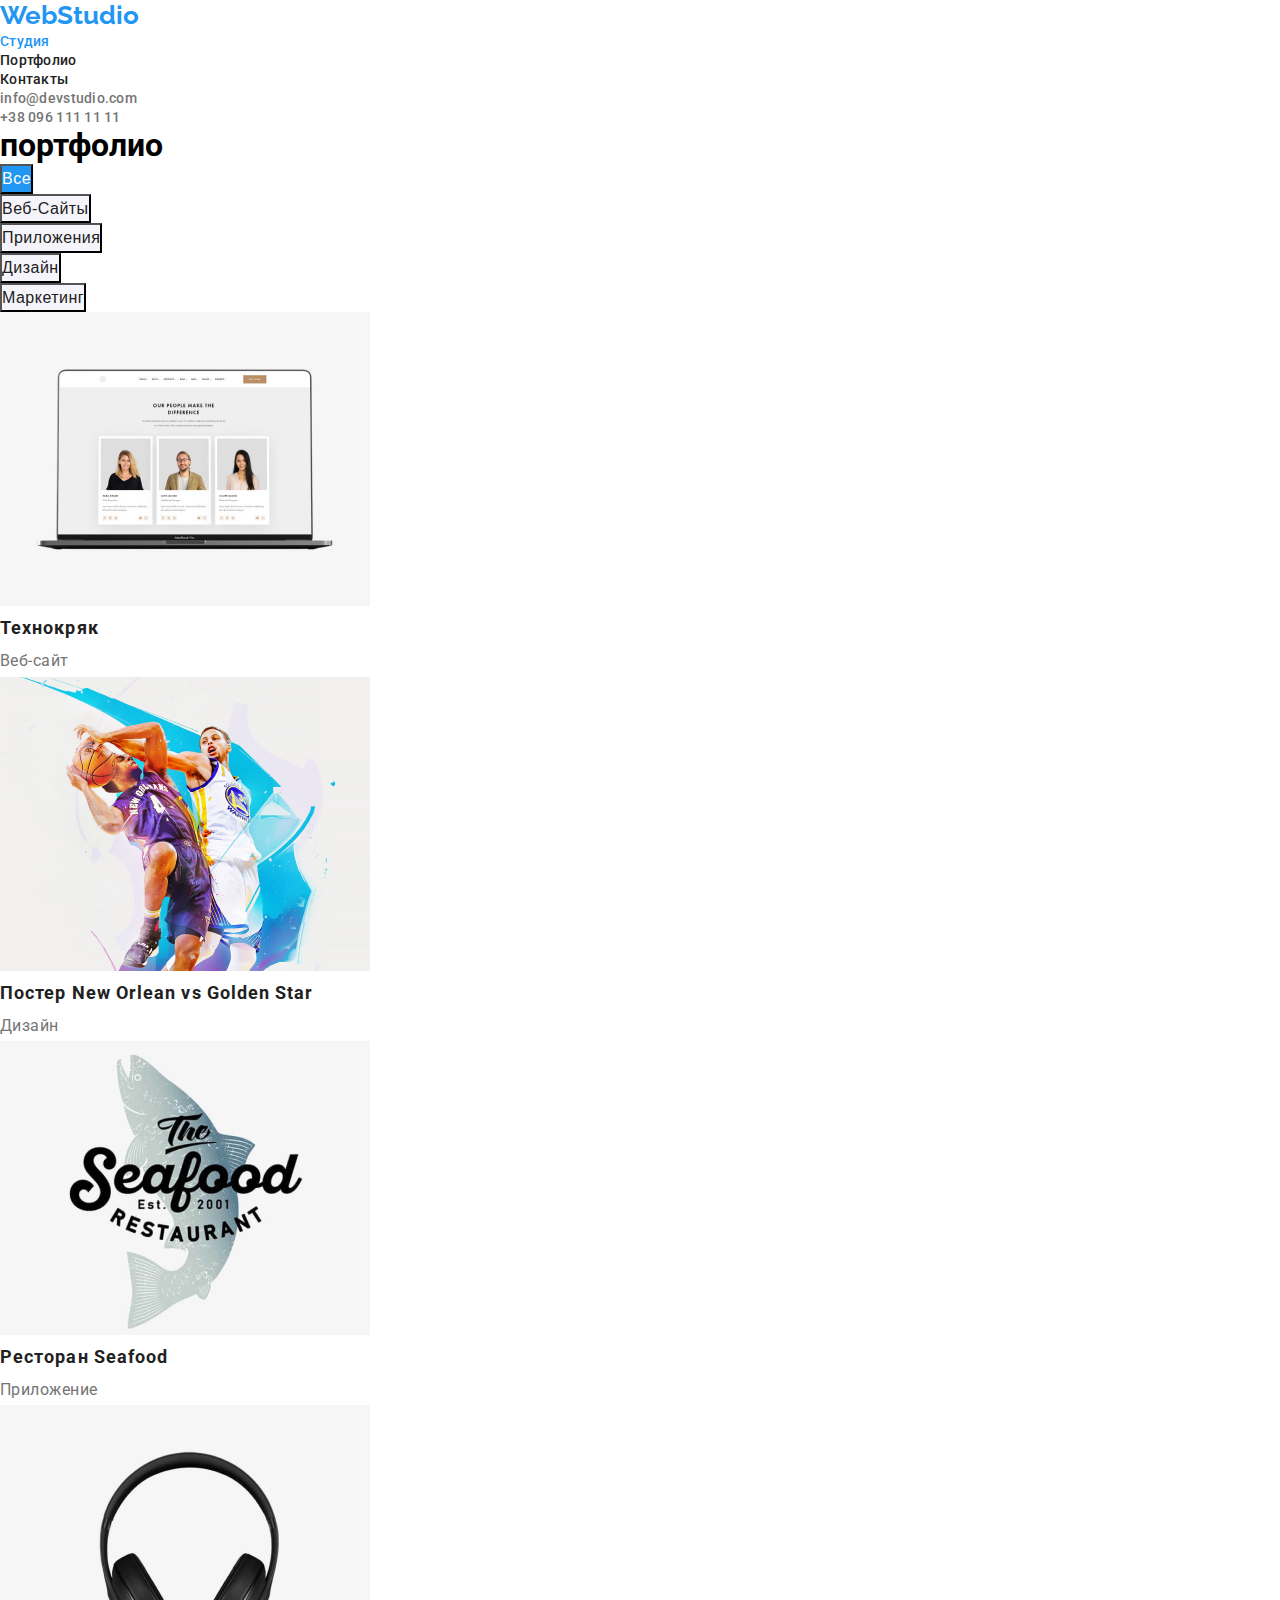
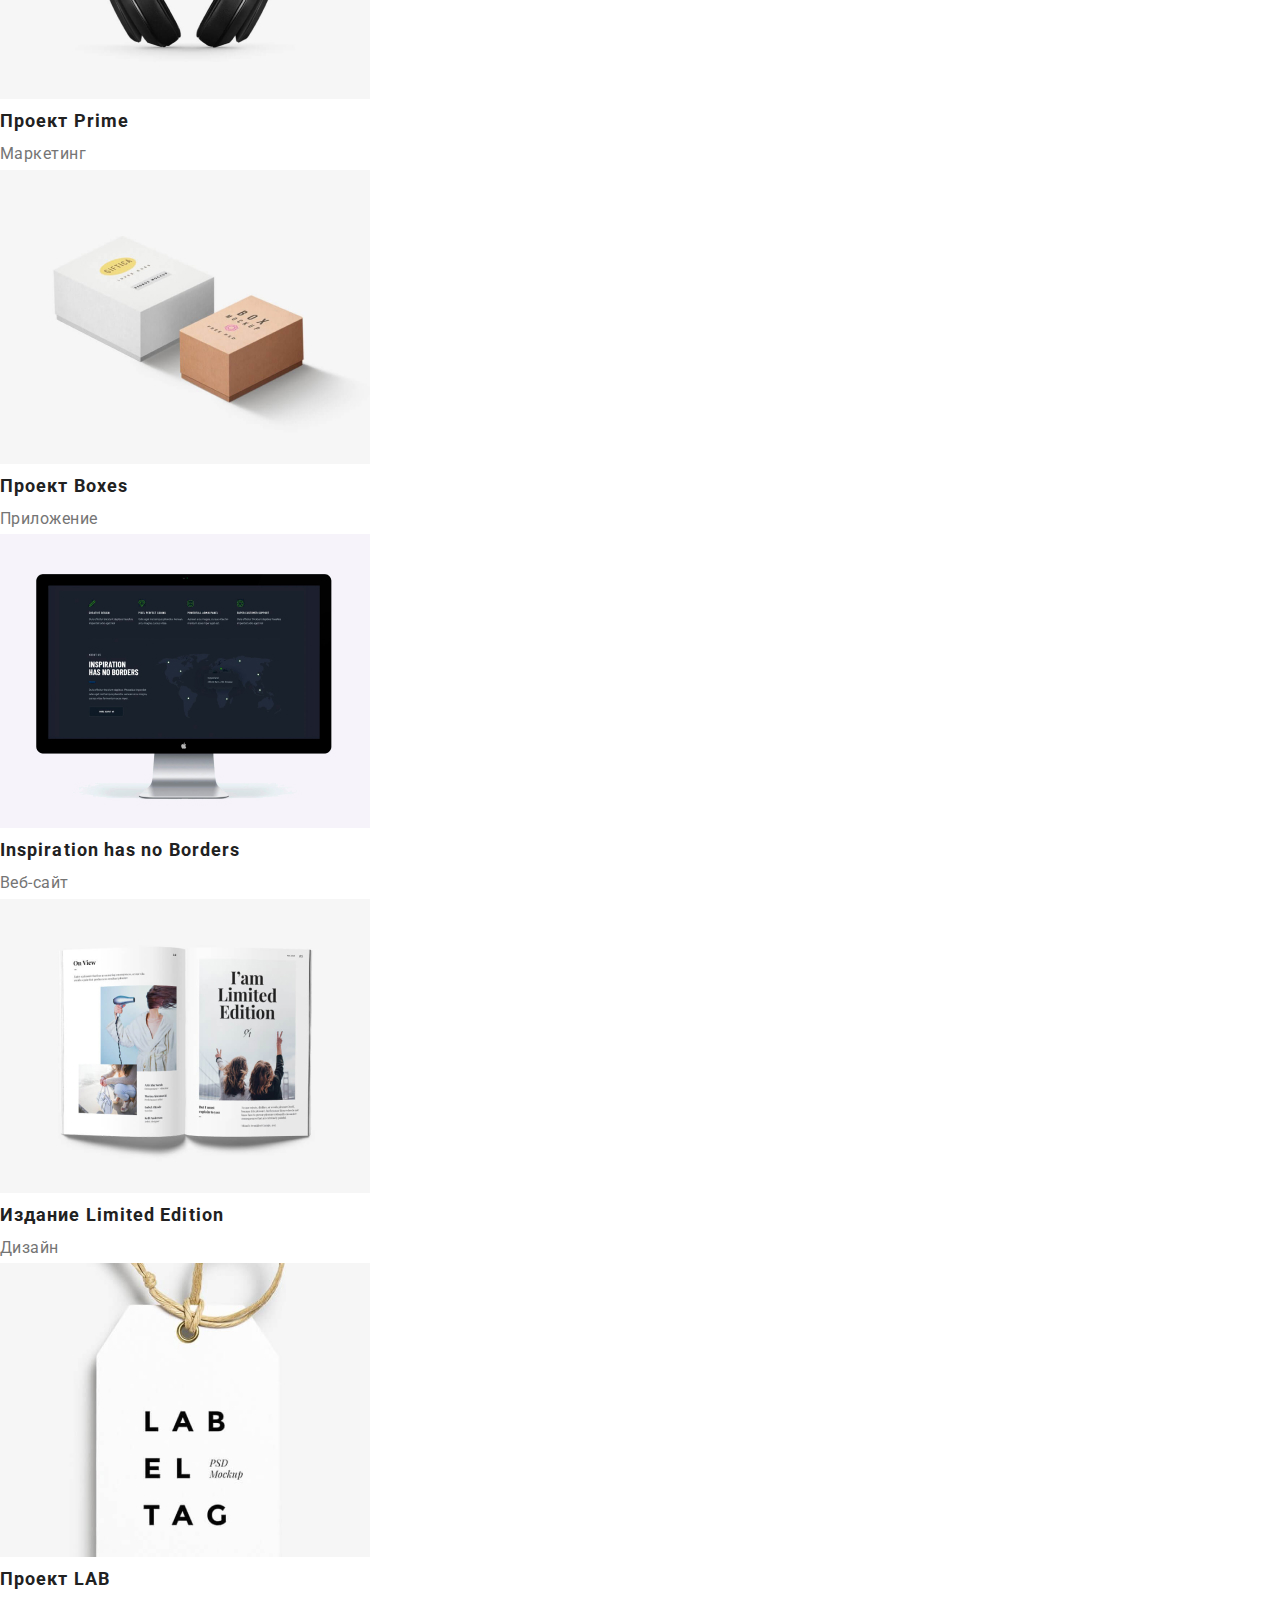
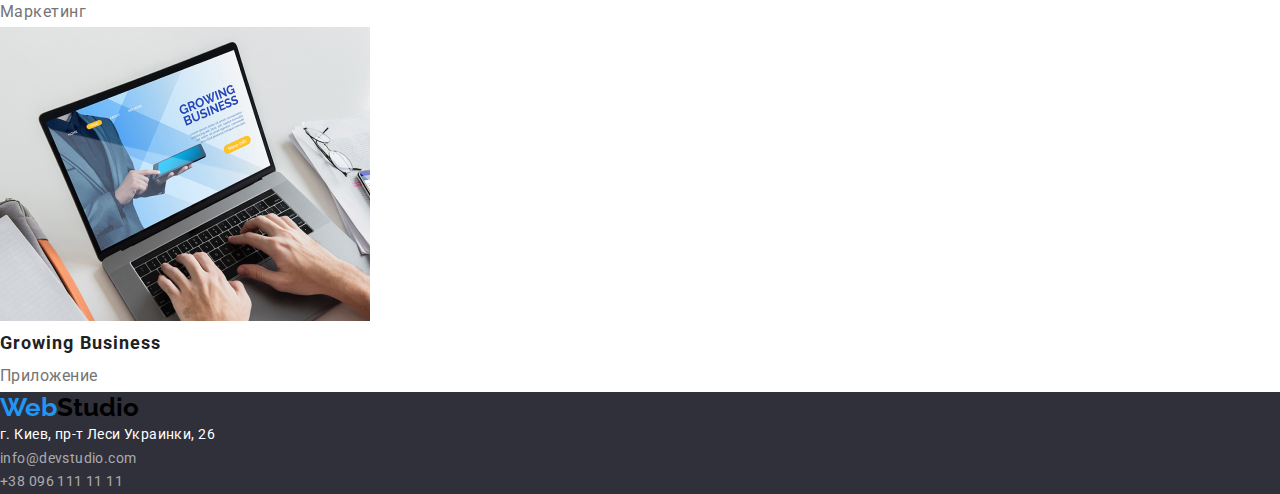
==== portfolio.html @ 38530fac "completed second tasck" ====
<!DOCTYPE html>
<html lang="en">
<head>
    <meta charset="UTF-8">
    <meta name="viewport" content="width=device-width, initial-scale=1.0">
    <link rel="preconnect" href="https://fonts.gstatic.com">
    <link rel="preconnect" href="https://fonts.gstatic.com">
    <link href="https://fonts.googleapis.com/css2?family=Raleway:wght@700&family=Roboto:wght@400;700&display=swap"
        rel="stylesheet">
    <link rel="stylesheet" href="./style.css">
    <title>Portfolio</title>
</head>
<body>

    <!--header-->    
    <header class="header">
        <nav class="nav">
            <a class="logo" href="/"><span>Web</span>Studio</a>
            <ul class="nav-list">
                <li>
                    <a class="link current" href="">Студия</a>
                </li>
                <li>
                    <a class="link" href="./portfolio.html">Портфолио</a>
                </li>
                <li>
                    <a class="link" href="">Контакты</a>
                </li>
            </ul>
    
            <ul class="nav-contacts">
                <li>
                    <a href="mailto:info@devstudio.com">info@devstudio.com</a>
                </li>
                <li>
                    <a href="tel:+380961111111">+38 096 111 11 11</a>
                </li>
            </ul>
        </nav>
    </header>

    <!--main-->
    <main>
        <section class="portfolio">
            <h1>портфолио</h1>
            <ul class="filters">
                <li>
                    <button class="filter active">все</button>
                </li>
                <li>
                    <button class="filter">веб-сайты</button>
                </li>
                <li>
                    <button class="filter">приложения</button>
                </li>
                <li>
                    <button class="filter">дизайн</button>
                </li>
                <li>
                    <button class="filter">маркетинг</button>
                </li>
            </ul>    

            <ul class="projects">
                <li>
                    <a href="">
                        <img src="./Images/технокряк.jpg" alt="">
                        <h2 class="project">Технокряк</h2>
                        <p class="type">Веб-сайт</p>
                    </a>
            
                </li>
                <li>
                    <a href="">
                        <img src="./Images/постер new orlean.jpg" alt="">
                        <h2 class="project">Постер New Orlean vs Golden Star</h2>
                        <p class="type">Дизайн</p>
                    </a>
            
                </li>
                <li>
                    <a href="">
                        <img src="./Images/приложение seafood.jpg" alt="">
                        <h2 class="project">Ресторан Seafood</h2>
                        <p class="type">Приложение</p>
                    </a>
            
                </li>
                <li>
                    <a href="">
                        <img src="./Images/проэкт prime.jpg" alt="">
                        <h2 class="project">Проект Prime</h2>
                        <p class="type">Маркетинг</p>
                    </a>
            
                </li>
                <li>
                    <a href="">
                        <img src="./Images/проэкт boxes.jpg" alt="">
                        <h2 class="project">Проект Boxes</h2>
                        <p class="type">Приложение</p>
                    </a>
            
                </li>
                <li>
                    <a href="">
                        <img src="./Images/inspiration.jpg" alt="">
                        <h2 class="project">Inspiration has no Borders</h2>
                        <p class="type">Веб-сайт</p>
                    </a>
            
                </li>
                <li>
                    <a href="">
                        <img src="./Images/limited education.jpg" alt="">
                        <h2 class="project">Издание Limited Edition</h2>
                        <p class="type">Дизайн</p>
                    </a>
            
                </li>
                <li>
                    <a href="">
                        <img src="./Images/проэкт lab.jpg" alt="">
                        <h2 class="project">Проект LAB</h2>
                        <p class="type">Маркетинг</p>
                    </a>
            
                </li>
                <li>
                    <a href="">
                        <img src="./Images/growing business.jpg" alt="">
                        <h2 class="project">Growing Business</h2>
                        <p class="type">Приложение</p>
                    </a>
            
                </li>
            </ul>
           
        </section>

    </main>

    <!--Footer-->   
    <footer class="footer">
        <a class="logo" href="/"><span>Web</span>Studio</a>
        <address>
            <ul>
                <li>
                    <a class="physical-addr" href="https://goo.gl/maps/uuf63Y5LSHBS14dH9" target="blank">
                        г. Киев, пр-т Леси Украинки, 26
                    </a>
                </li>
                <li>
                    <a class="connection" href="mailto:info@devstudio.com">info@devstudio.com</a>
                </li>
                <li>
                    <a class="connection" href="tel:+380961111111">+38 096 111 11 11</a>
                </li>
            </ul>
        </address>
    </footer>
    
</body>
</html>
---- style.css ----
/* 
основной цвет текста    #757575
второстепенный цвет текста  #212121
акцент   #2196f3
*/

:root {
  --primary-text-color: #757575;
  --title-text-color: #212121;
  --accent-color: #2196f3;
  --button-white: #ffffff;
  --bg-color-btn: #f5f4fa;
}

* {
  margin: 0;
  padding: 0;
}

a {
  text-decoration: none;
}

ul {
  list-style: none;
}

body {
  font-family: "Roboto", sans-serif;
  background-color: #ffffff;
}

/* webstudio */

/* header */
.logo {
  font-family: Raleway;
  font-style: normal;
  font-weight: bold;
  font-size: 26px;
  color: #000;
  line-height: 1.2;
}

.logo > span {
  color: #2196f3;
}

.nav-list .link {
  font-weight: 500;
  font-size: 14px;
  line-height: 16px;
  letter-spacing: 0.02em;

  color: var(--title-text-color);
}

.nav-list .link.current {
  color: var(--accent-color);
}

.nav-contacts a {
  font-weight: 500;
  font-size: 14px;
  line-height: 16px;
  letter-spacing: 0.02em;

  color: var(--primary-text-color);
}

.nav a:hover,
.nav a:focus {
  color: var(--accent-color);
}

/* main */

/* hero */
.hero {
  background: #2f303a;
}

.hero h1 {
  font-weight: 900;
  font-size: 44px;
  line-height: 1.36;
  text-align: center;
  letter-spacing: 0.06em;
  text-transform: uppercase;

  color: #ffffff;
}

.hero > .button {
  font-weight: bold;
  font-size: 16px;
  line-height: 1.87;

  letter-spacing: 0.06em;

  color: var(--button-white);
  background-color: var(--accent-color);
}

/* advantages */
.advantages-title {
  font-weight: 700;
  font-size: 14px;
  line-height: 1.1;
  letter-spacing: 0.03em;
  text-transform: uppercase;
  color: var(--title-text-color);
}

.advantages-text {
  font-size: 14px;
  line-height: 1.7;
  letter-spacing: 0.03em;

  color: var(--primary-text-color);
}

/* activity */
.title {
  font-weight: 700;
  font-size: 36px;
  line-height: 1.2;
  text-align: center;
  color: var(--title-text-color);
}

/* team */
.team {
  background: #f5f4fa;
}

.employee {
  font-weight: 500;
  font-size: 16px;
  line-height: 1.2;
  letter-spacing: 0.03em;

  color: var(--title-text-color);
}

.position {
  font-weight: 400;
  font-size: 16px;
  line-height: 1.2;
  letter-spacing: 0.03em;

  color: var(--primary-text-color);
}

/* footer */
.footer {
  background: #2f303a;
}

.physical-addr {
  font-style: normal;
  font-weight: 400;
  font-size: 14px;
  line-height: 1.7;
  letter-spacing: 0.03em;

  color: #ffffff;
}

.connection {
  font-style: normal;
  font-weight: 400;
  font-size: 14px;
  line-height: 1.7;
  letter-spacing: 0.03em;

  color: rgba(255, 255, 255, 0.6);
}

/* portfolio */

/* filters */
.filter {
  background-color: var(--bg-color-btn);

  font-weight: 500;
  font-size: 16px;
  line-height: 1.6;
  text-align: center;
  letter-spacing: 0.03em;
  text-transform: capitalize;

  color: var(--title-text-color);
}

.filter:hover,
.active {
  background-color: var(--accent-color);
  color: var(--button-white);
}

/* projects */
.project {
  font-weight: 700;
  font-size: 18px;
  line-height: 2;
  letter-spacing: 0.06em;

  color: var(--title-text-color);
}

.type {
  font-weight: 400;
  font-size: 16px;
  line-height: 1.9;
  letter-spacing: 0.03em;

  color: var(--primary-text-color);
}
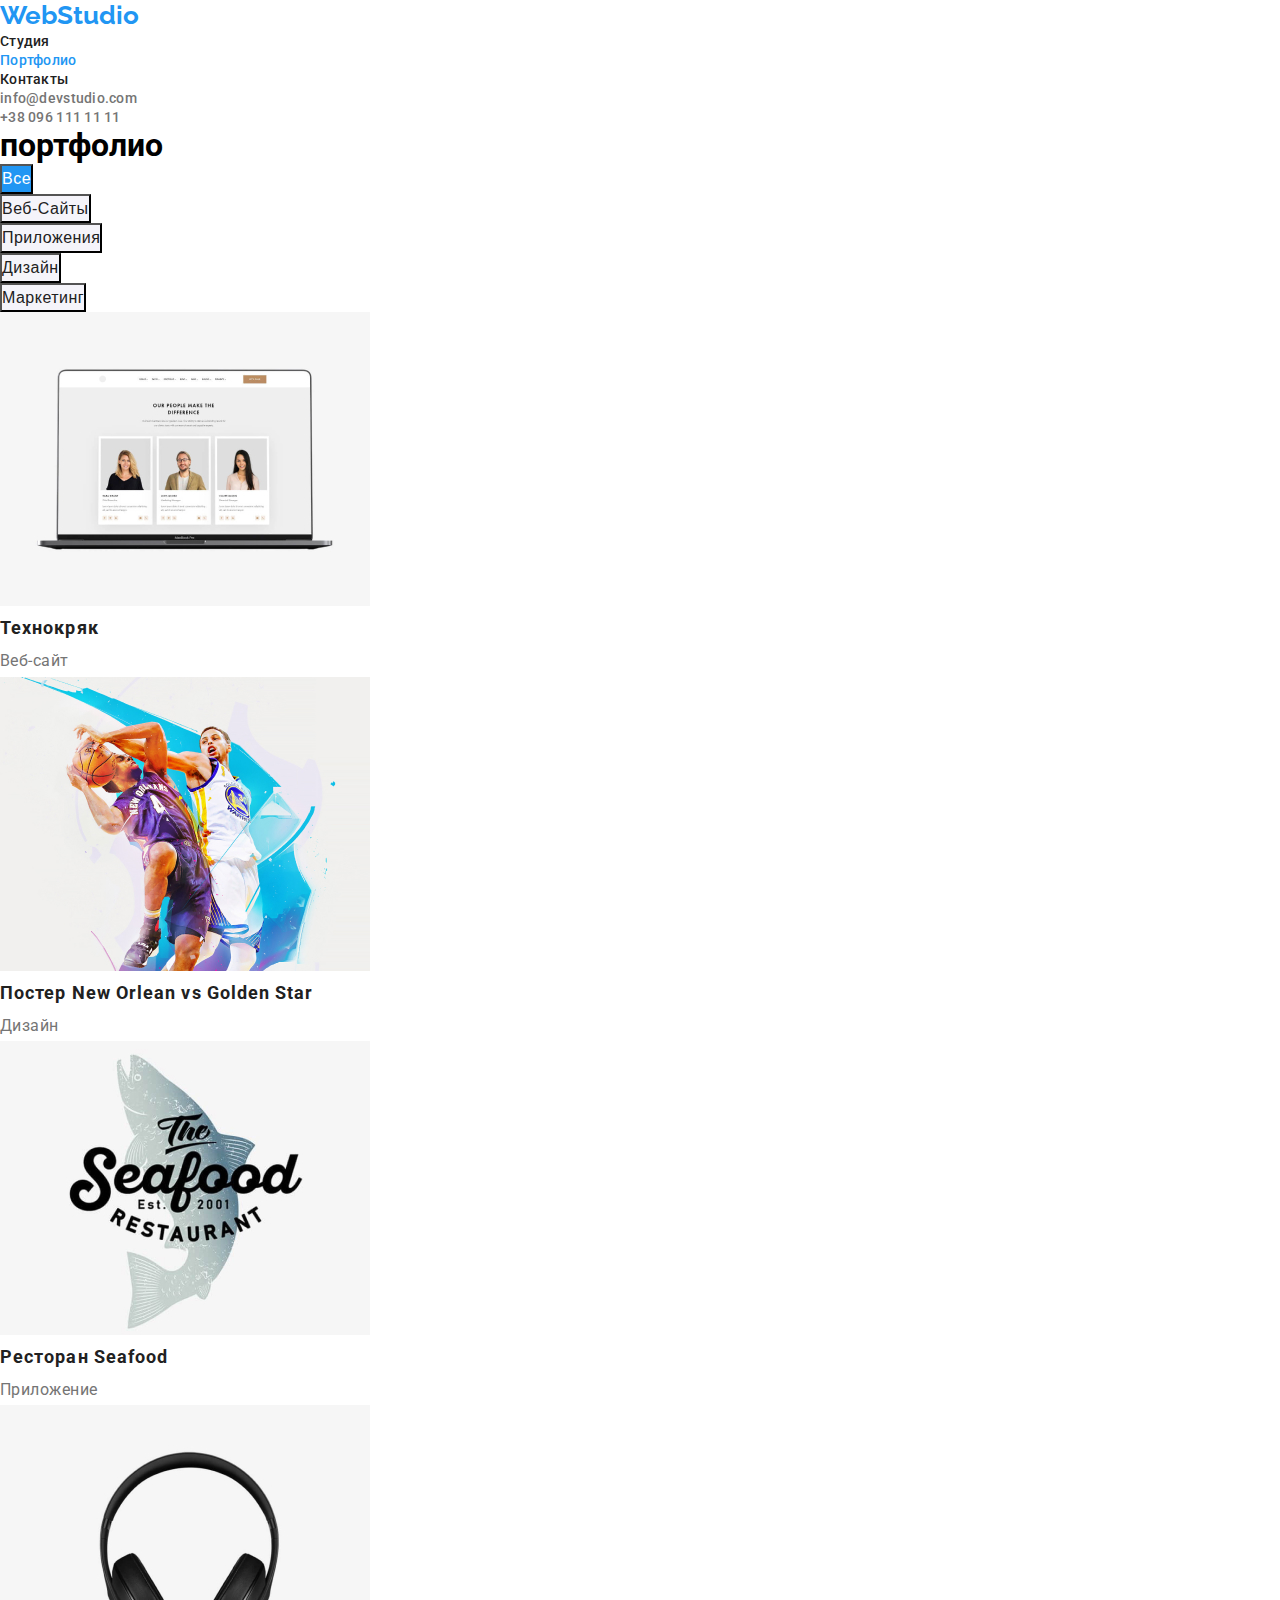
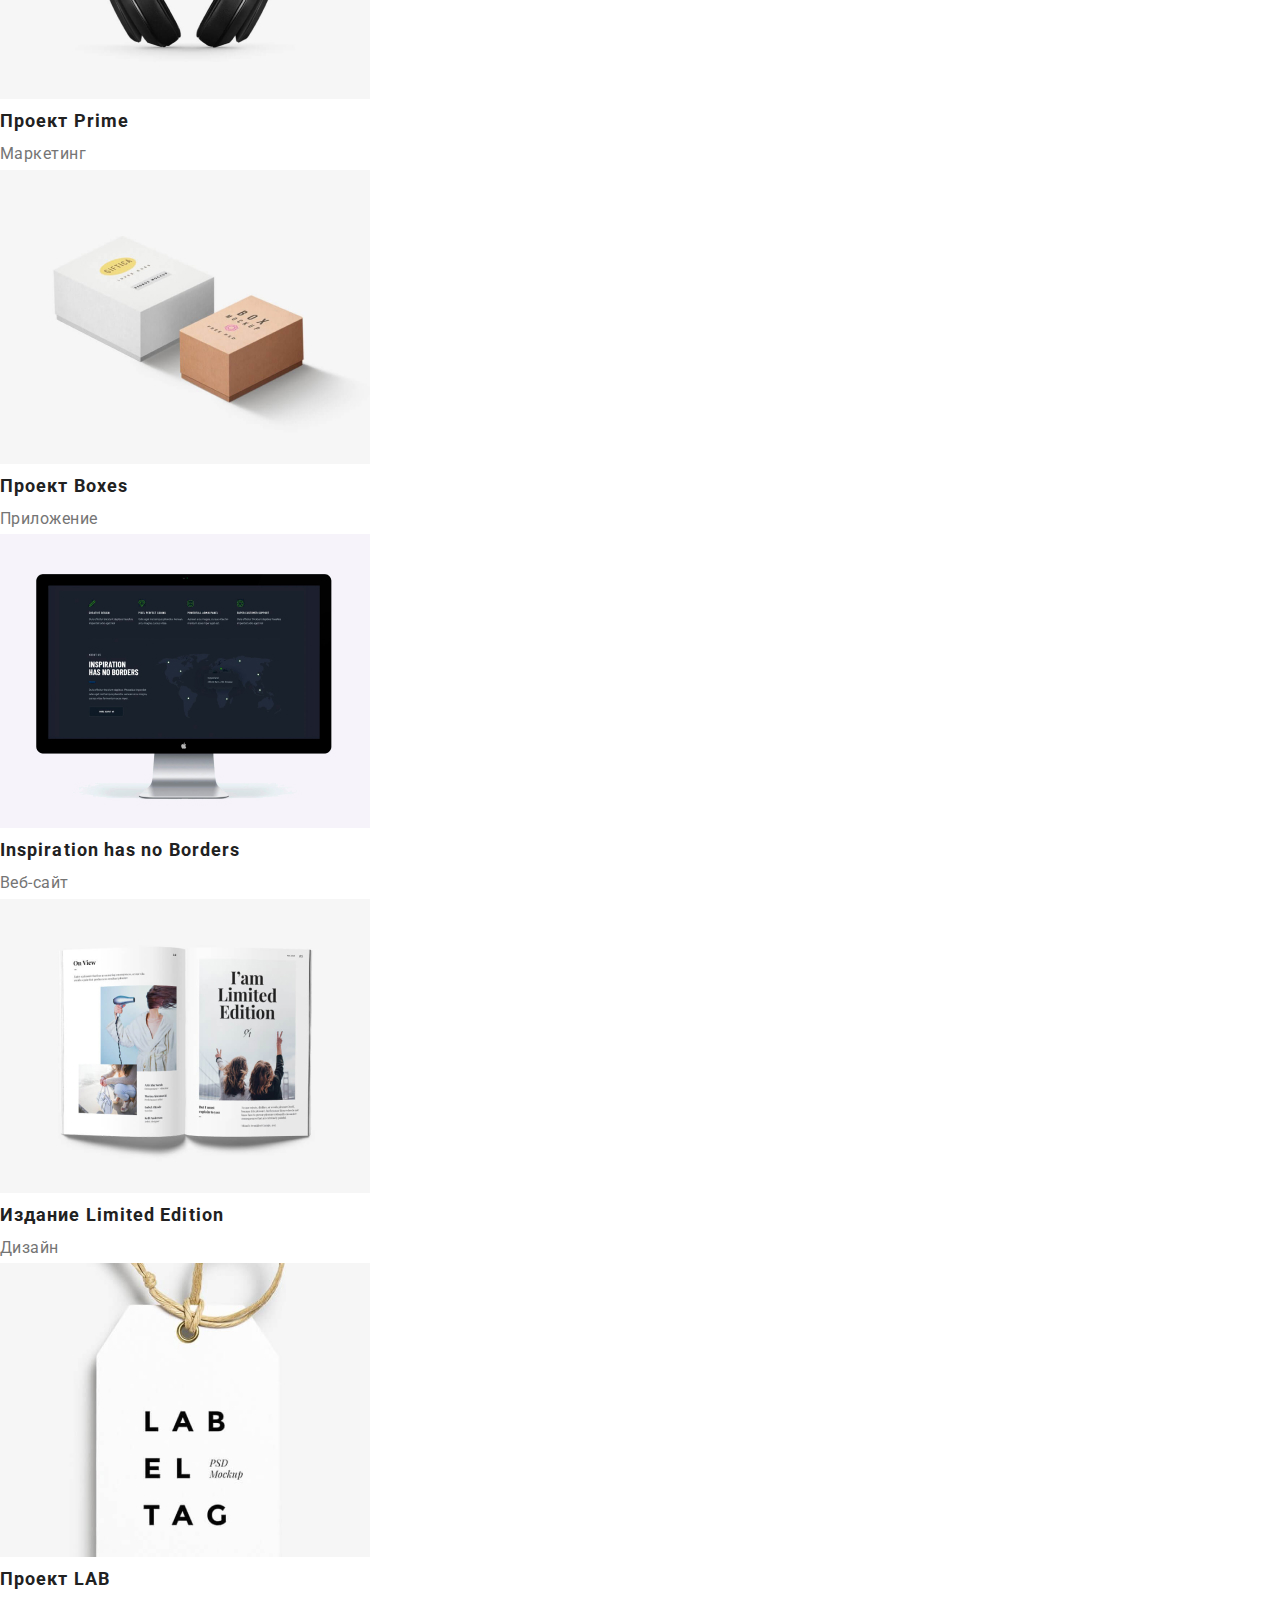
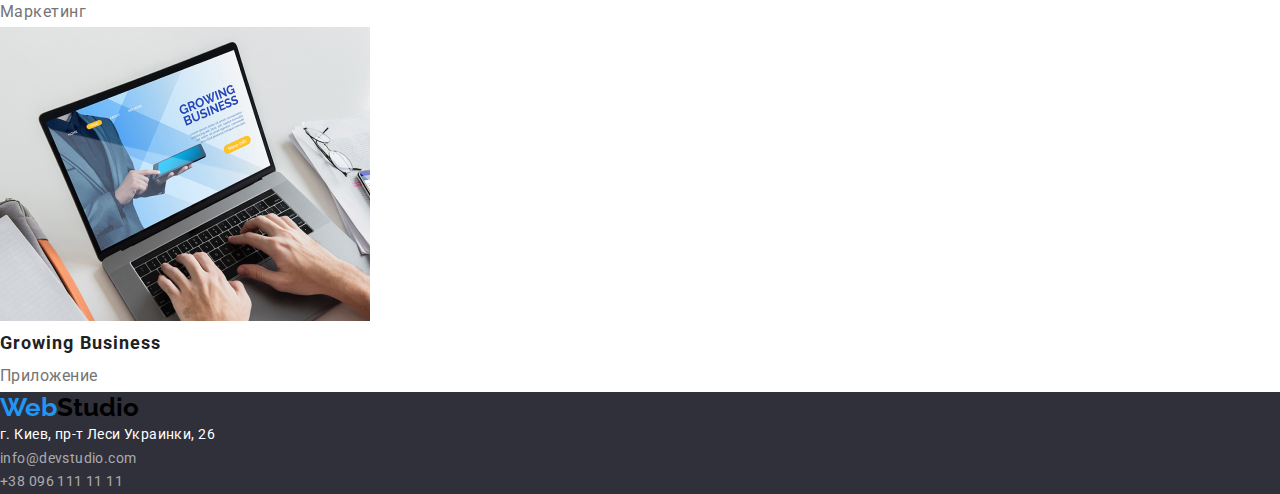
==== commit 7645203e: "first changes" ====
--- a/portfolio.html
+++ b/portfolio.html
@@ -18,10 +18,10 @@
             <a class="logo" href="/"><span>Web</span>Studio</a>
             <ul class="nav-list">
                 <li>
-                    <a class="link current" href="">Студия</a>
+                    <a class="link" href="./index.html">Студия</a>
                 </li>
                 <li>
-                    <a class="link" href="./portfolio.html">Портфолио</a>
+                    <a class="link current" href="./portfolio.html">Портфолио</a>
                 </li>
                 <li>
                     <a class="link" href="">Контакты</a>
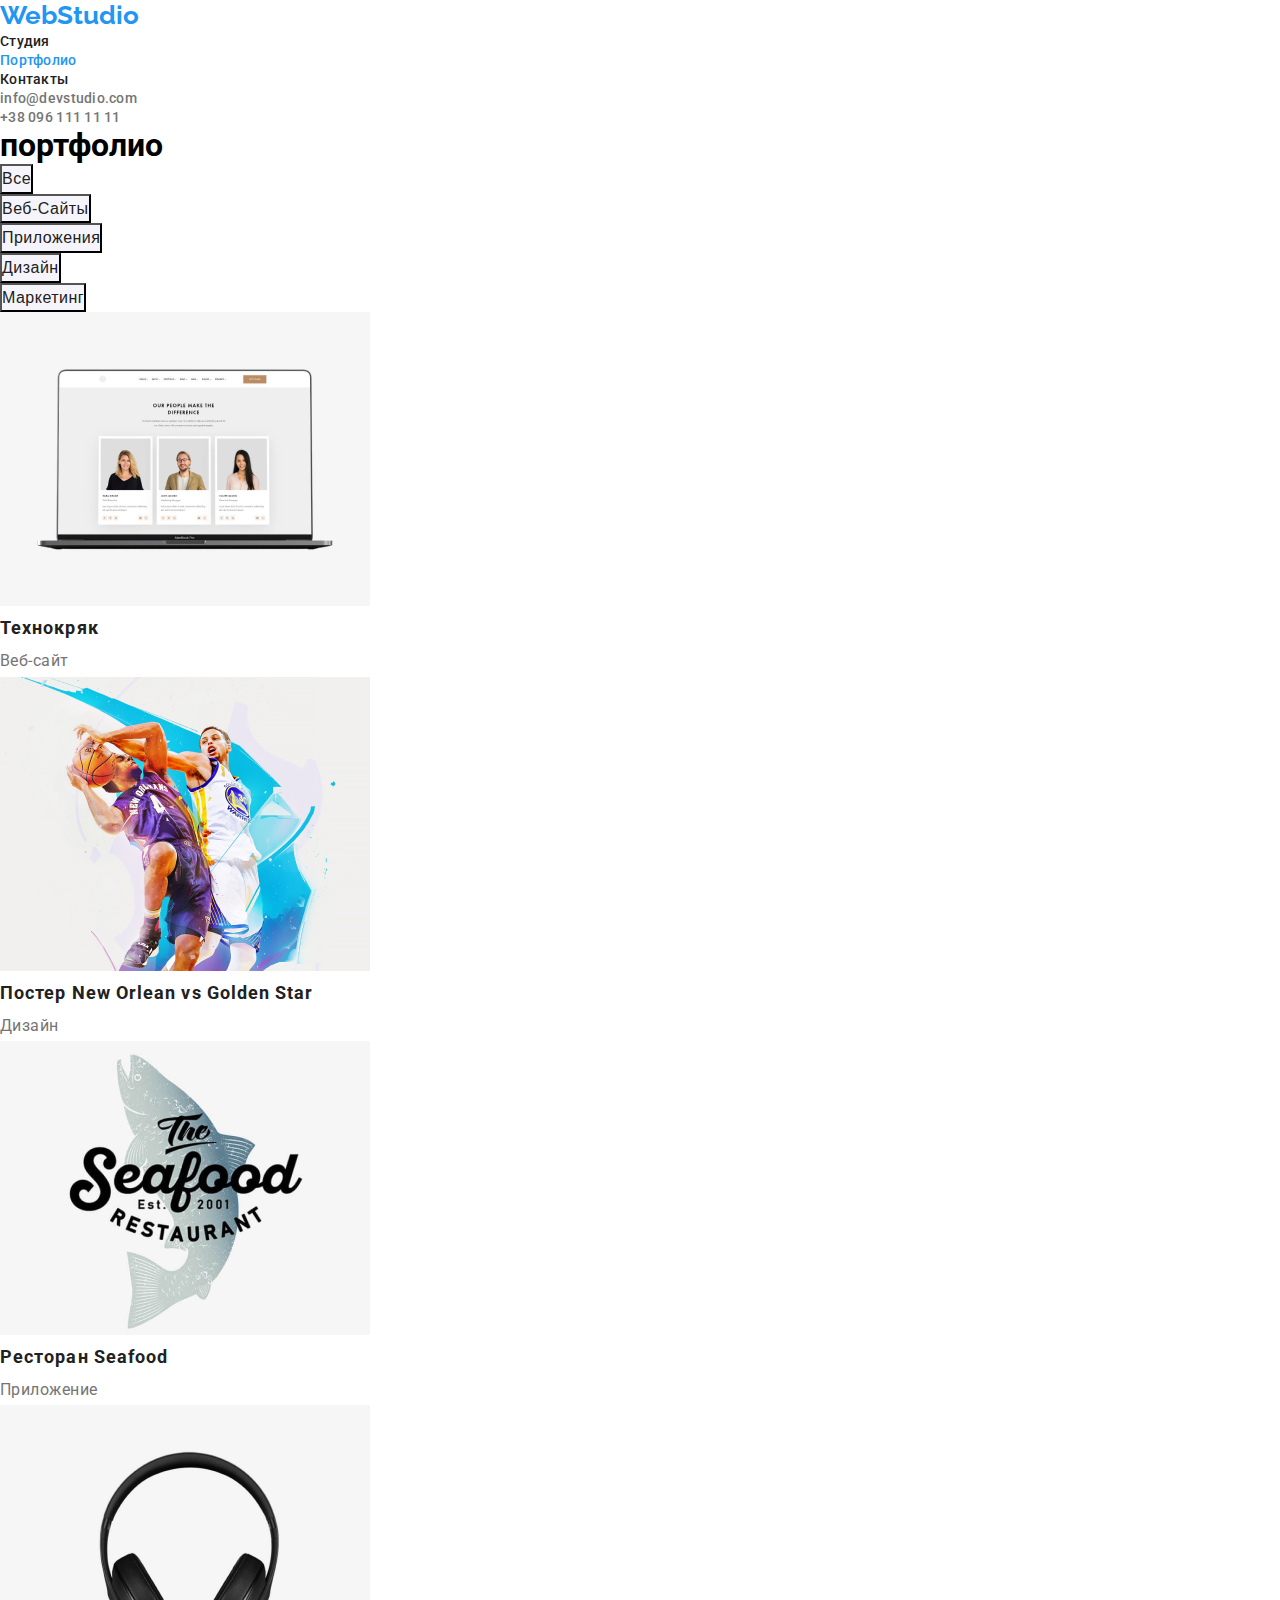
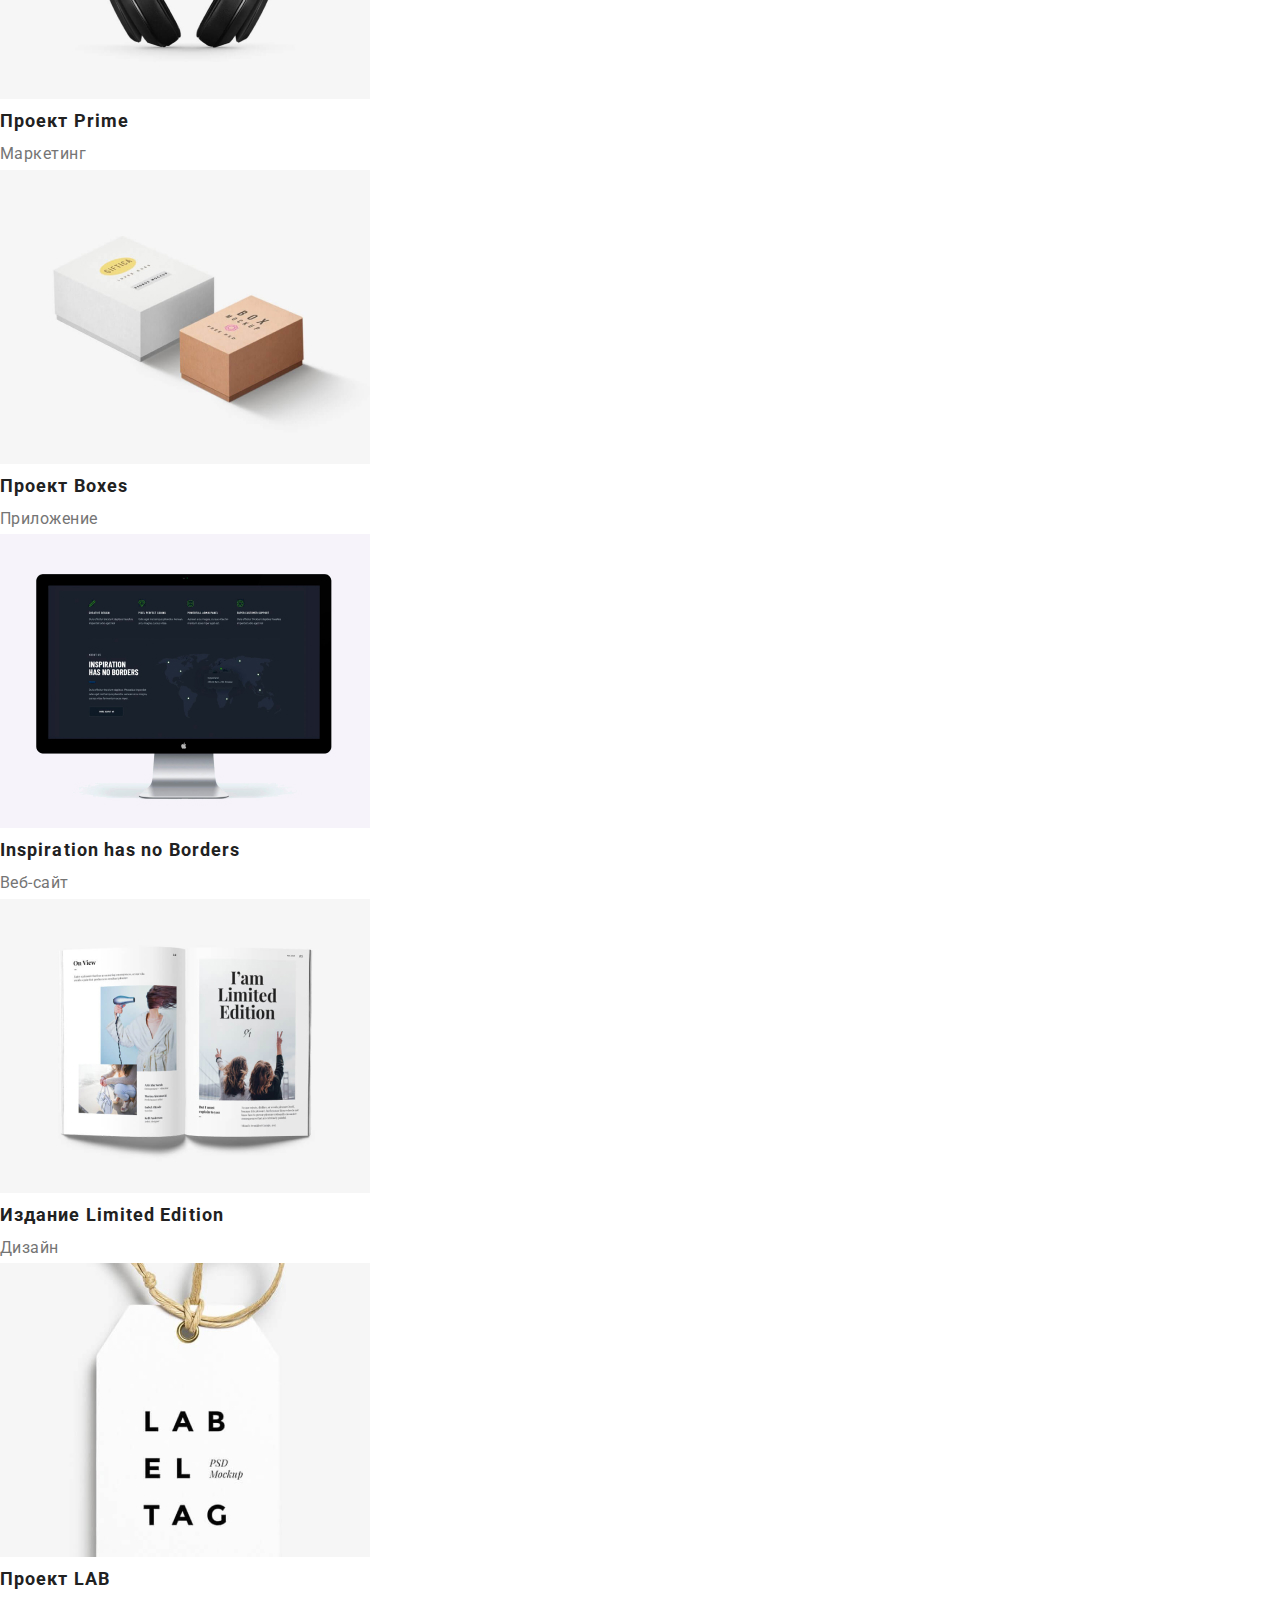
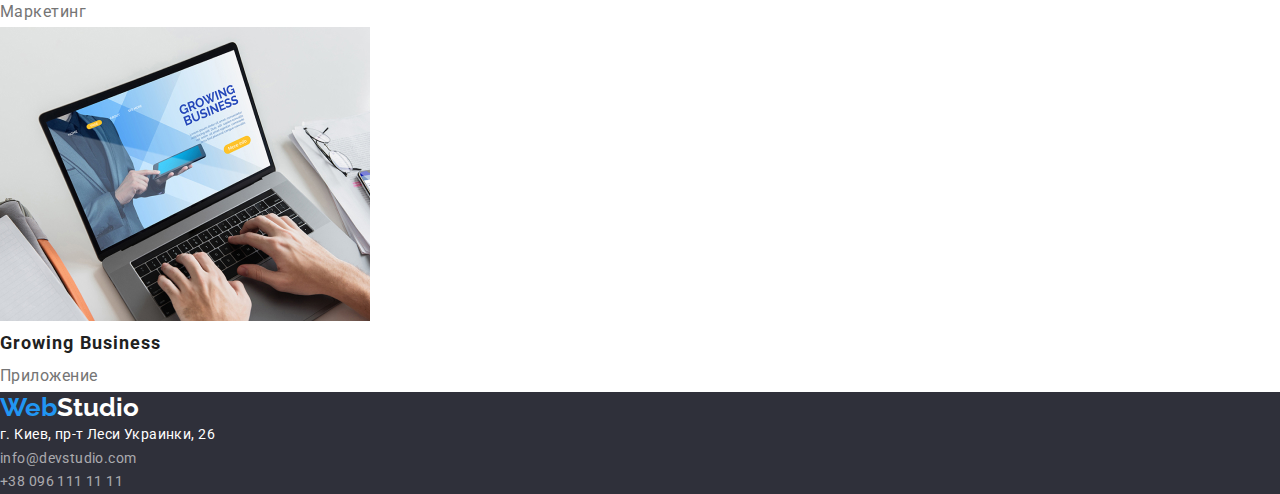
==== commit 4dc2814a: "third changes" ====
--- a/portfolio.html
+++ b/portfolio.html
@@ -5,7 +5,9 @@
     <meta name="viewport" content="width=device-width, initial-scale=1.0">
     <link rel="preconnect" href="https://fonts.gstatic.com">
     <link rel="preconnect" href="https://fonts.gstatic.com">
-    <link href="https://fonts.googleapis.com/css2?family=Raleway:wght@700&family=Roboto:wght@400;700&display=swap"
+    <link rel="preconnect" href="https://fonts.gstatic.com">
+    <link
+        href="https://fonts.googleapis.com/css2?family=Raleway:wght@700&family=Roboto:ital,wght@0,400;0,500;0,700;1,900&display=swap"
         rel="stylesheet">
     <link rel="stylesheet" href="./style.css">
     <title>Portfolio</title>
@@ -45,7 +47,7 @@
             <h1>портфолио</h1>
             <ul class="filters">
                 <li>
-                    <button class="filter active">все</button>
+                    <button class="filter">все</button>
                 </li>
                 <li>
                     <button class="filter">веб-сайты</button>
--- a/style.css
+++ b/style.css
@@ -10,6 +10,12 @@
   --accent-color: #2196f3;
   --button-white: #ffffff;
   --bg-color-btn: #f5f4fa;
+  --body-bg-color: #ffffff;
+  --text-logo-black: #000;
+  --text-white: #ffffff;
+  --bg-hero-footer: #2f303a;
+  --bg-section-team: #f5f4fa;
+  --adress-text-color: rgba(255, 255, 255, 0.6);
 }
 
 * {
@@ -27,23 +33,23 @@
 
 body {
   font-family: "Roboto", sans-serif;
-  background-color: #ffffff;
+  background-color: var(--body-bg-color);
 }
 
 /* webstudio */
 
 /* header */
 .logo {
-  font-family: Raleway;
+  font-family: "Raleway", sans-serif;
   font-style: normal;
-  font-weight: bold;
+  font-weight: 700;
   font-size: 26px;
-  color: #000;
+  color: var(--text-logo-black);
   line-height: 1.2;
 }
 
 .logo > span {
-  color: #2196f3;
+  color: var(--accent-color);
 }
 
 .nav-list .link {
@@ -55,29 +61,26 @@
   color: var(--title-text-color);
 }
 
+.nav-contacts a {
+  font-weight: 500;
+  font-size: 14px;
+  line-height: 16px;
+  letter-spacing: 0.02em;
+
+  color: var(--primary-text-color);
+}
+
+.nav a:hover,
+.nav a:focus,
 .nav-list .link.current {
   color: var(--accent-color);
 }
 
-.nav-contacts a {
-  font-weight: 500;
-  font-size: 14px;
-  line-height: 16px;
-  letter-spacing: 0.02em;
-
-  color: var(--primary-text-color);
-}
-
-.nav a:hover,
-.nav a:focus {
-  color: var(--accent-color);
-}
-
 /* main */
 
 /* hero */
 .hero {
-  background: #2f303a;
+  background: var(--bg-hero-footer);
 }
 
 .hero h1 {
@@ -88,13 +91,13 @@
   letter-spacing: 0.06em;
   text-transform: uppercase;
 
-  color: #ffffff;
+  color: var(--text-white);
 }
 
 .hero > .button {
-  font-weight: bold;
-  font-size: 16px;
-  line-height: 1.87;
+  font-weight: 400;
+  font-size: 16px;
+  line-height: 1.9;
 
   letter-spacing: 0.06em;
 
@@ -131,7 +134,7 @@
 
 /* team */
 .team {
-  background: #f5f4fa;
+  background: var(--bg-section-team);
 }
 
 .employee {
@@ -154,7 +157,15 @@
 
 /* footer */
 .footer {
-  background: #2f303a;
+  background: var(--bg-hero-footer);
+}
+
+.footer > .logo {
+  color: var(--text-white);
+}
+
+.footer > .logo:hover {
+  color: var(--accent-color);
 }
 
 .physical-addr {
@@ -164,7 +175,7 @@
   line-height: 1.7;
   letter-spacing: 0.03em;
 
-  color: #ffffff;
+  color: var(--text-white);
 }
 
 .connection {
@@ -174,7 +185,7 @@
   line-height: 1.7;
   letter-spacing: 0.03em;
 
-  color: rgba(255, 255, 255, 0.6);
+  color: var(--adress-text-color);
 }
 
 /* portfolio */
@@ -193,8 +204,7 @@
   color: var(--title-text-color);
 }
 
-.filter:hover,
-.active {
+.filter:hover {
   background-color: var(--accent-color);
   color: var(--button-white);
 }
